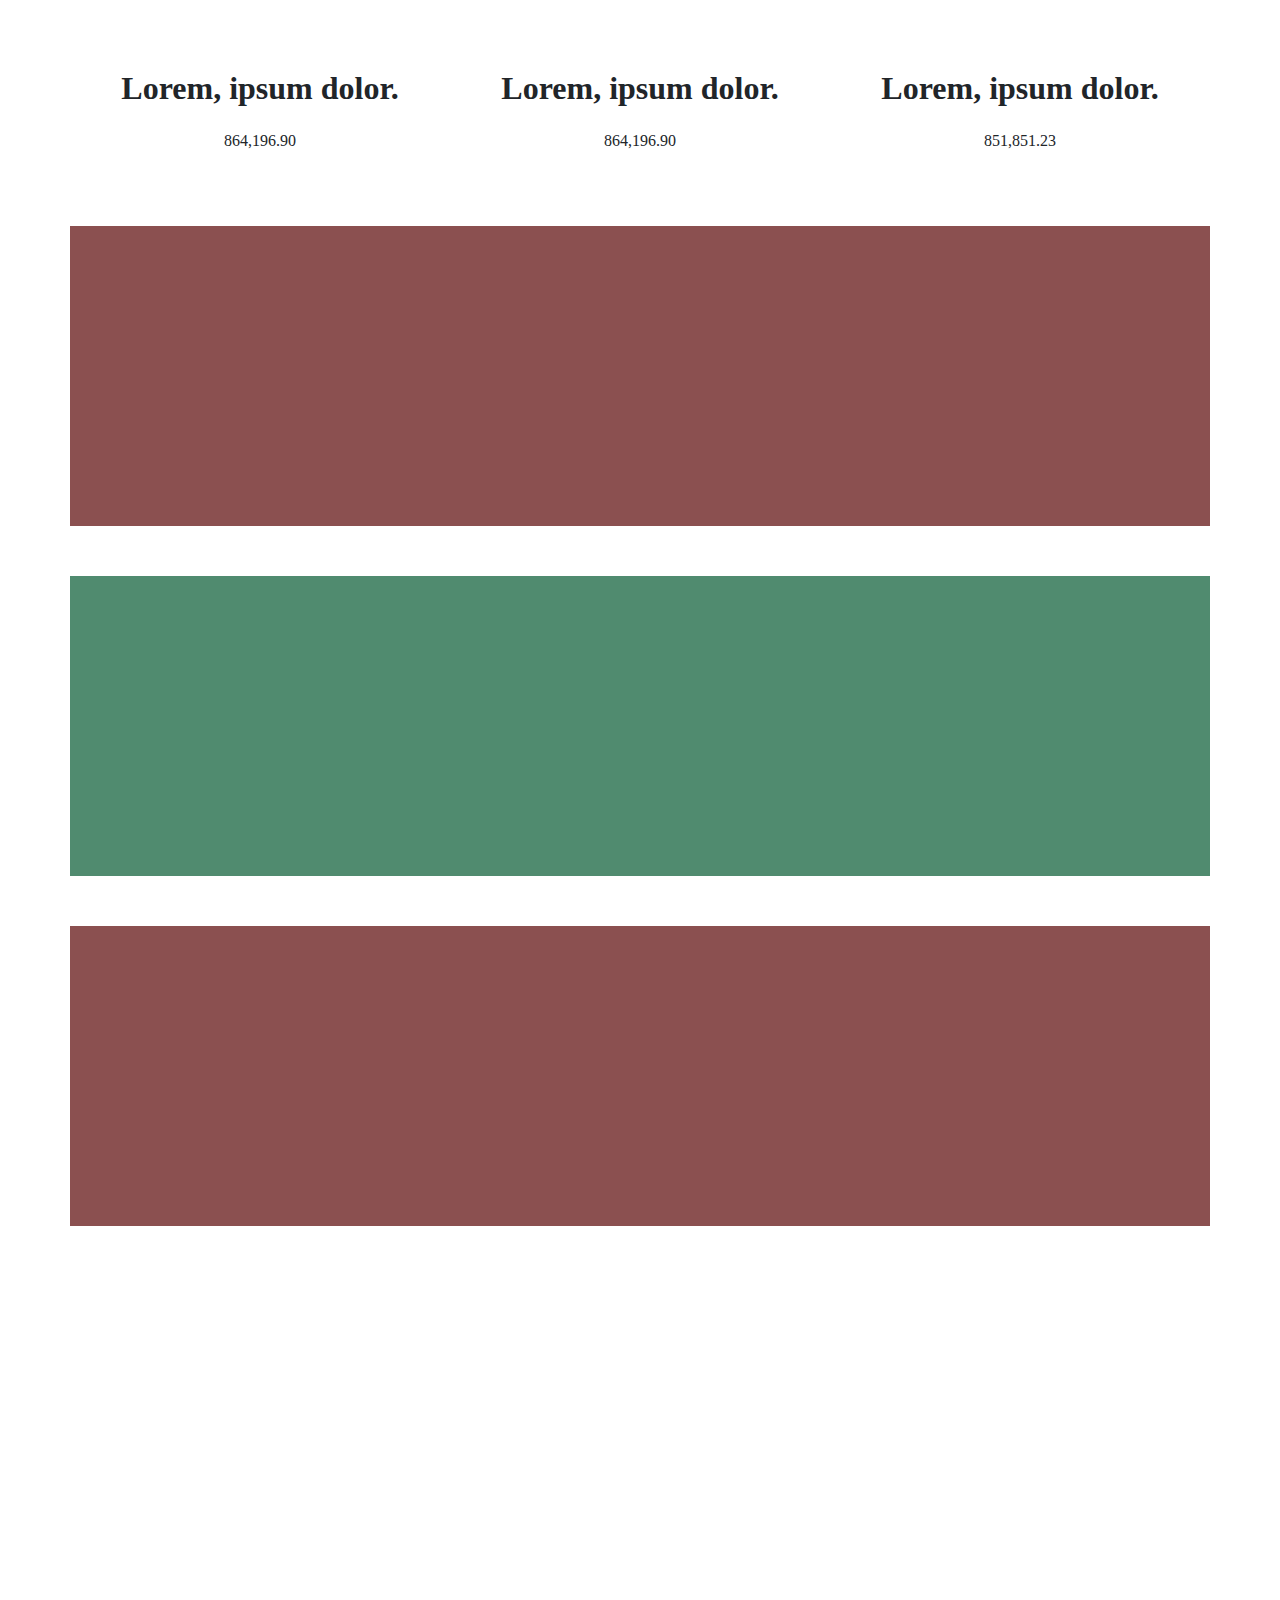
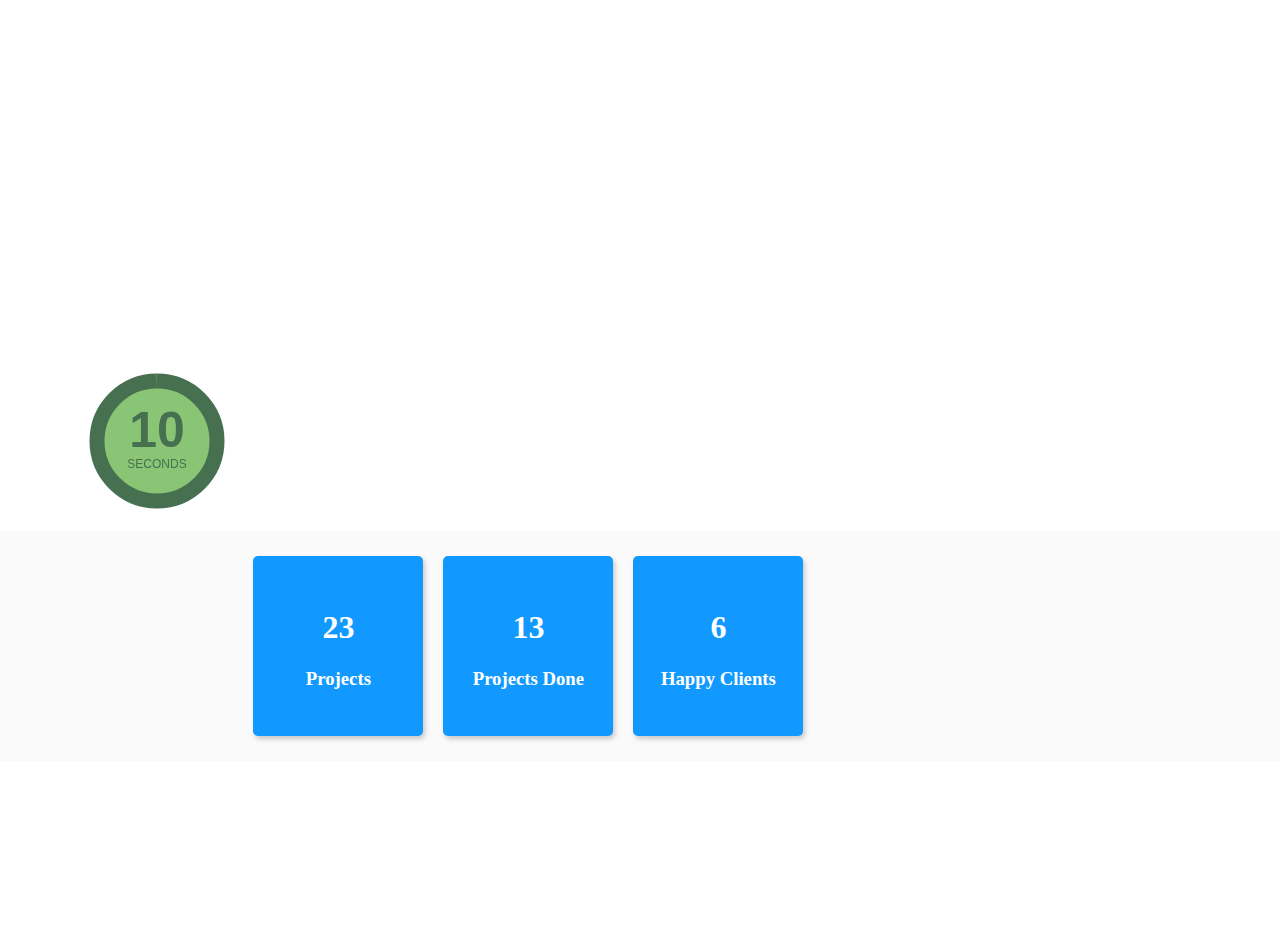
==== index.html @ e6b044e5 "first commit" ====
<!DOCTYPE html>
<html lang="en">
<head>
    <meta charset="UTF-8">
    <meta name="viewport" content="width=device-width, initial-scale=1.0">
    <title>JavaScript</title>

    <!-- css links -->
     <link rel="stylesheet" href="vendor/fadescroll/style.css">
     <link rel="stylesheet" href="vendor/wow/animate.css">
     <link rel="stylesheet" href="css/">
    <link rel="stylesheet" href="css/bootstrap.min.css">
    <link rel="stylesheet" href="css/style.css">
    <link rel="stylesheet" href="css/media.css">
</head>
<body>


  <section>
    <div class="container py-5">
      <div class="row">

        <div class="col-lg-4">
          <div class="s_item text-center">
            <h2>Lorem, ipsum dolor.</h2>
            <span class="counter">1,234,567.00</span>
          </div>
        </div>
        <div class="col-lg-4">
          <div class="s_item text-center">
            <h2>Lorem, ipsum dolor.</h2>
            <span class="counter">1,234,567.00</span>
          </div>
        </div>
        <div class="col-lg-4">
          <div class="s_item text-center">
            <h2>Lorem, ipsum dolor.</h2>
            <span class="counter">1,234,567.00</span>
          </div>
        </div>


      </div>
    </div>
  </section>

  <section class="animation wow slideInLeft" data-wow-duration="2s" data-wow-delay=".5s">
    <div class="container">
      <div class="row">
        <div class="box pb-5"></div>
      </div>
    </div>
  </section>
  <section class="animation2 wow slideInRight " data-wow-duration="2s" data-wow-delay=".5s">
    <div class="container">
      <div class="row">
        <div class="box2 pb-5"></div>
      </div>
    </div>
  </section>
  <section class="animation3 wow slideInLeft" data-wow-duration="2s" data-wow-delay=".5s">
    <div class="container">
      <div class="row">
        <div class="box pb-5"></div>
      </div>
    </div>
  </section>
  <section class="animation4 wow slideInRight" data-wow-duration="2s" data-wow-delay=".5s">
    <div class="container">
      <div class="row">
        <div class="box2 pb-5"></div>
      </div>
    </div>
  </section>
  <section class="animation wow slideInLeft" data-wow-duration="2s" data-wow-delay=".5s">
    <div class="container">
      <div class="row">
        <div class="box pb-5"></div>
      </div>
    </div>
  </section>

  <section class="cntdwn">
    <div class="container">
      <div class="row">
        
        <div class="col-lg-4">
          <div class="cntdwn_item_1">
            	<div id="countdown"></div>
          </div>
        </div>

      </div>
    </div>
  </section>

  <section class="countpro">
    <div class="container">
      <div class="flex">
        <div class="c_item1">
          <h2 id="counter1">250</h2>
          <h3>Projects</h3>
        </div>
        <div class="c_item2">
          <h2 id="counter2">435</h2>
          <h3>Projects Done</h3>
        </div>
        <div class="c_item3">
          <h2 id="counter3">220</h2>
          <h3>Happy Clients</h3>
        </div>
      </div>
    </div>
  </section>

  <section class="fadescroll">
    <div class="container">
      <div class="fade-effect" fade-time="3" fade-direction="top">
        <p>TOP</p>
      </div>
      
      <div class="fade-effect" fade-time="3" fade-direction="left">
        <p>LEFT</p>
      </div>
      
      <div class="fade-effect" fade-time="3" fade-direction="right">
        <p>RIGHT</p>
      </div>
      
      <div class="fade-effect" fade-time="3" fade-direction="bottom">
        <p>BOTTOM</p>
      </div>
    </div>
  </section>

  
    
  
    <!-- script links -->
     <script src="js/jquery-1.12.4.min.js"></script>
     <script src="js/waypoints.min.js"></script>
     <script src="vendor/counter-up/jquery.counterup.min.js"></script>
     <script src="vendor/count-up-me/count-up-me/countMe.min.js"></script>
     <script src="vendor/countdown360/jquery.countdown360.min.js"></script>
     <script src="vendor/fadescroll/fadescroll.js"></script>
     <script src="vendor/wow/wow.min.js"></script>
    <script src="js/bootstrap.bundle.min.js"></script>
    <script src="js/script.js"></script>
</body>
</html>
---- vendor/fadescroll/style.css ----
*{box-sizing:border-box;font-family:Roboto,sans-serif}body{margin:0;padding:0}.container{margin:0 auto;max-width:100%;padding:15px;width:700px}.d-flex{display:flex}.d-block{display:block}.justify-content-center{justify-content:center}.justify-content-end{justify-content:flex-end}.c-banner{align-items:center;background:#f1f1f1;display:flex;flex-direction:column;justify-content:center;min-height:100vh;padding:15px;position:relative;text-align:center}.c-banner>a{bottom:16px;cursor:pointer;left:50%;position:absolute;transform:translateX(-50%);transition:all .3s;width:22px}.c-banner>a:hover{opacity:.5}.c-banner>a img{max-width:100%}.c-banner__title{font-size:50px;margin:0;text-align:center}.c-content{align-items:center;display:flex;justify-content:center;min-height:100vh;overflow:hidden;padding-top:32px;position:relative}.c-content .container>div{margin-bottom:32px}.c-content>a{background:#b1b1b1;border-radius:16px;bottom:15px;color:#000;font-weight:700;left:50%;padding:8px 32px;position:absolute;text-decoration:none;transform:translateX(-50%);transition:all .3s}.c-content>a:hover{opacity:.5}.c-content p{font-size:72px;line-height:1;margin:0}.c-funcionamento{background:#f1f1f1;display:flex;justify-content:center;line-height:1.8;min-height:100vh}.c-funcionamento code{background:#d4d4d4;border-radius:4px;font-size:14px;padding:8px}.c-funcionamento code pre{margin:0}.c-funcionamento ol li,.c-funcionamento ul li{margin-bottom:0}.c-funcionamento ol li+li,.c-funcionamento ul li+li{margin-top:12px}
---- css/style.css ----
* {
    margin: 0;
    padding: 0;
    box-sizing: border-box;
    font-family: 'Inter';
}

.box{
	margin:10px 0;
	min-height:300px ;
	background-color:rgb(139, 80, 80) ;
	font-size: 30px;
	color: white;
}
.box2{
	margin:10px 0;
	min-height:300px ;
	background-color:rgb(80, 139, 111) ;
	font-size: 30px;
	color: white;
}

#countdown{
	width: 150px;
	height: 150px;
}
.flex div {
	width: 170px;
    height: 180px;
    padding: 30px 0;
    margin: 10px;
    text-align: center;
    border-radius: 5px;
    background: #19f;
    color: #fff;
    box-shadow: 2px 3px 5px rgba(0, 0, 0, 0.2);
}
.flex {
    width: 80%;
    display: flex;
    justify-content: center;
    align-items: center;
    flex-wrap: wrap;
}
.countpro {
    /* height: 100vh; */
    display: grid;
    place-items: center;
    background: #fafafa;
}
h2 {
    display: block;
    font-size: 2em;
    margin-block-start: 0.67em;
    margin-block-end: 0.67em;
    margin-inline-start: 0px;
    margin-inline-end: 0px;
    font-weight: bold;
    unicode-bidi: isolate;
}
h3 {
    display: block;
    font-size: 1.17em;
    margin-block-start: 1em;
    margin-block-end: 1em;
    margin-inline-start: 0px;
    margin-inline-end: 0px;
    font-weight: bold;
    unicode-bidi: isolate;
}

/* facescroll */
.fade-effect {
    visibility: hidden;
  }
  
  @keyframes fade {
    0% {
      opacity: 0;
      visibility: hidden;
      transform: scale(0);
    }
  
    100% {
      opacity: 1;
      visibility: visible;
      transform: scale(1);
    }
  }
  
  @keyframes fade-top-active {
    0% {
      transform: translateY(-100%);
      opacity: 0;
    }
  
    100% {
      transform: translateY(0%);
      opacity: 1;
    }
  }
  
  @keyframes fade-right-active {
    0% {
      transform: translateX(100%);
      opacity: 0;
    }
  
    100% {
      transform: translateX(0%);
      opacity: 1;
    }
  }
  
  @keyframes fade-bottom-active {
    0% {
      transform: translateY(100%);
      opacity: 0;
    }
  
    100% {
      transform: translateY(0%);
      opacity: 1;
    }
  }
  
  @keyframes fade-left-active {
    0% {
      transform: translateX(-100%);
      opacity: 0;
    }
  
    100% {
      transform: translateX(0%);
      opacity: 1;
    }
  }
---- css/media.css ----
/*Extra small devices (portrait phones, less than 576px)*/
 @media (max-width: 575.98px) { 
    /*.lime{
        display: none;
    }
    .red{
        display: none;
    }*/
    
     }
    
     /*Small devices (landscape phones, 576px and up)*/
    @media (min-width: 576px) and (max-width: 767.98px) {
    /*.red{
        display: none;
    }*/
    }
    
    /*Medium devices (tablets, 768px and up)*/
    @media (min-width: 768px) and (max-width: 991.98px) {
    
    }
    
    /*Large devices (desktops, 992px and up)*/
    @media (min-width: 992px) and (max-width: 1199.98px) { 
    }
    
    /*Extra large devices (large desktops, 1200px and up)*/
    @media (min-width: 1200px) and (max-width: 1399.98px) { 
     }
    
    /*Extra extra large devices (large desktops, 1400px and up)*/
    @media (min-width: 1400px) and (max-width: 1699.98px){ 
        
    }
    
    /*Extra extra large devices (large desktops, 1400px and up)*/
    @media (min-width: 1700px) and (max-width: 1899.98px){ 
        
    }
    
    
    /*Extra extra large devices (large desktops, 1400px and up)*
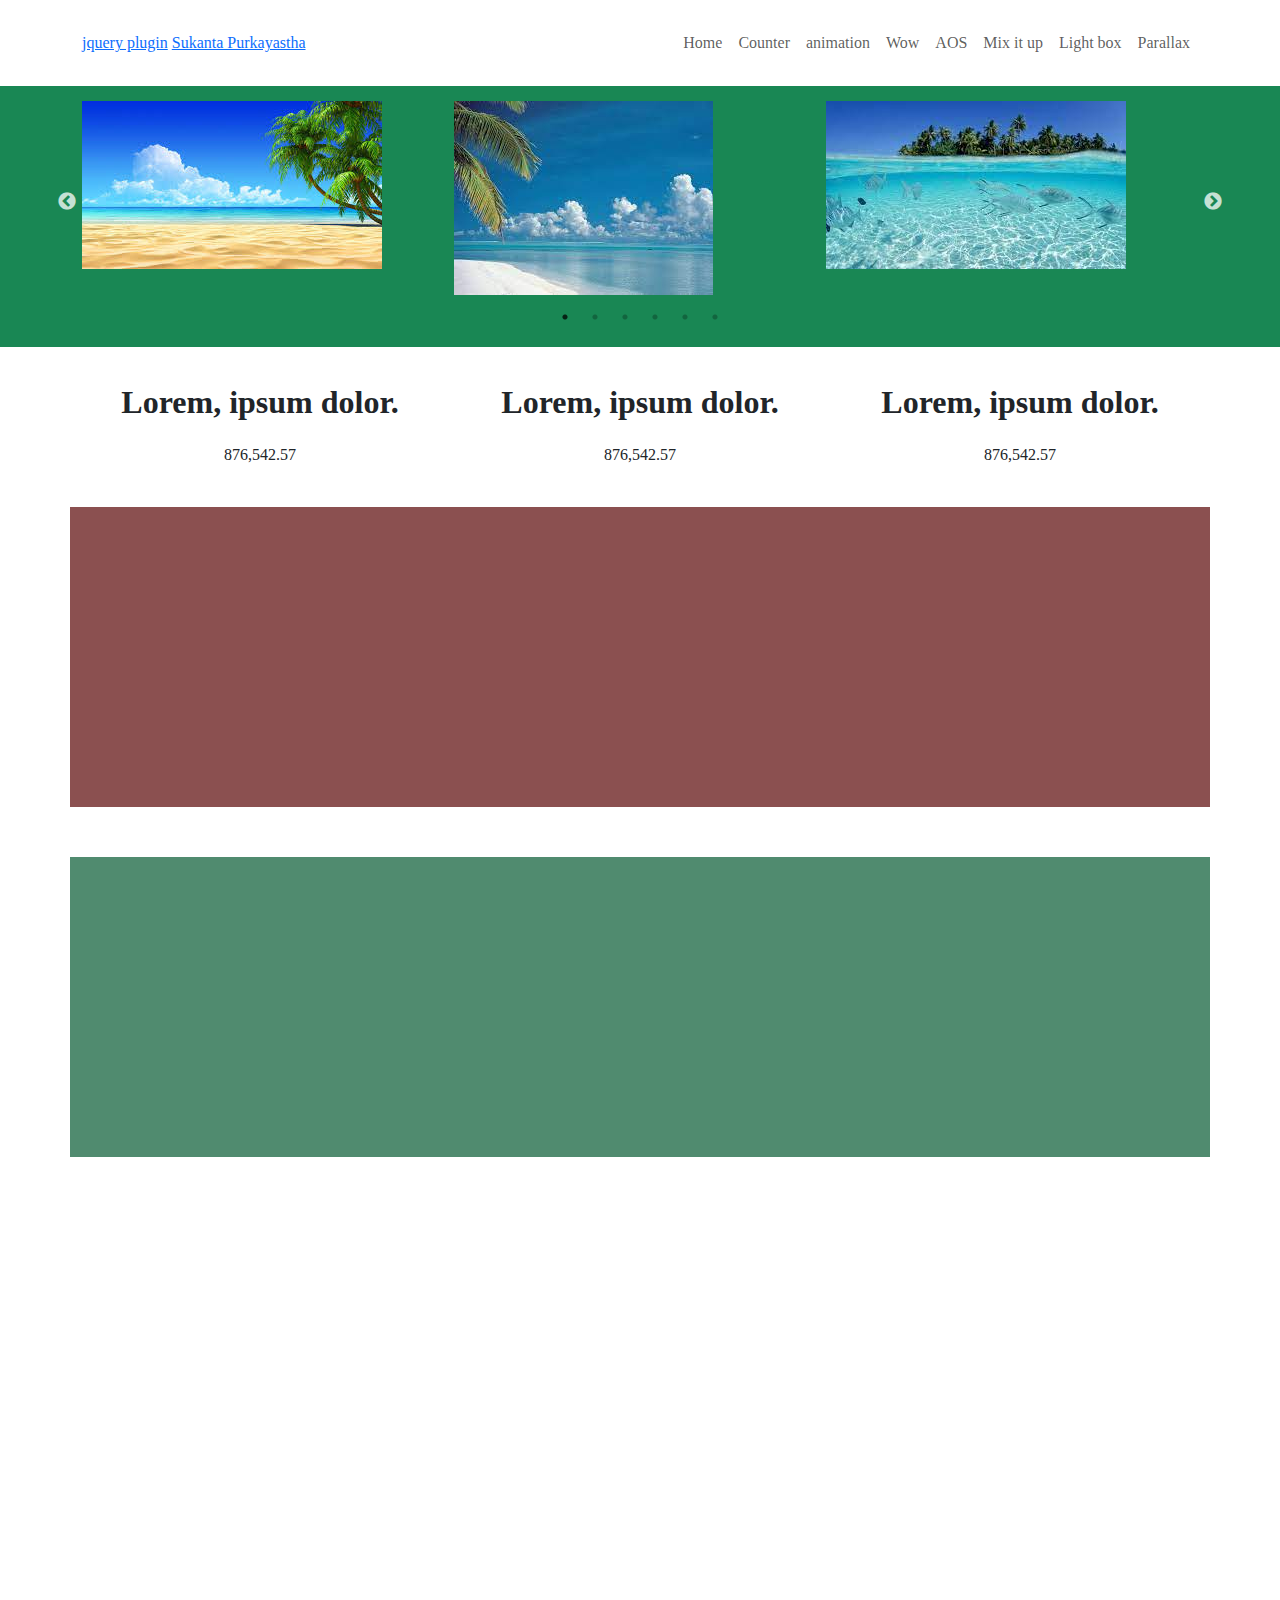
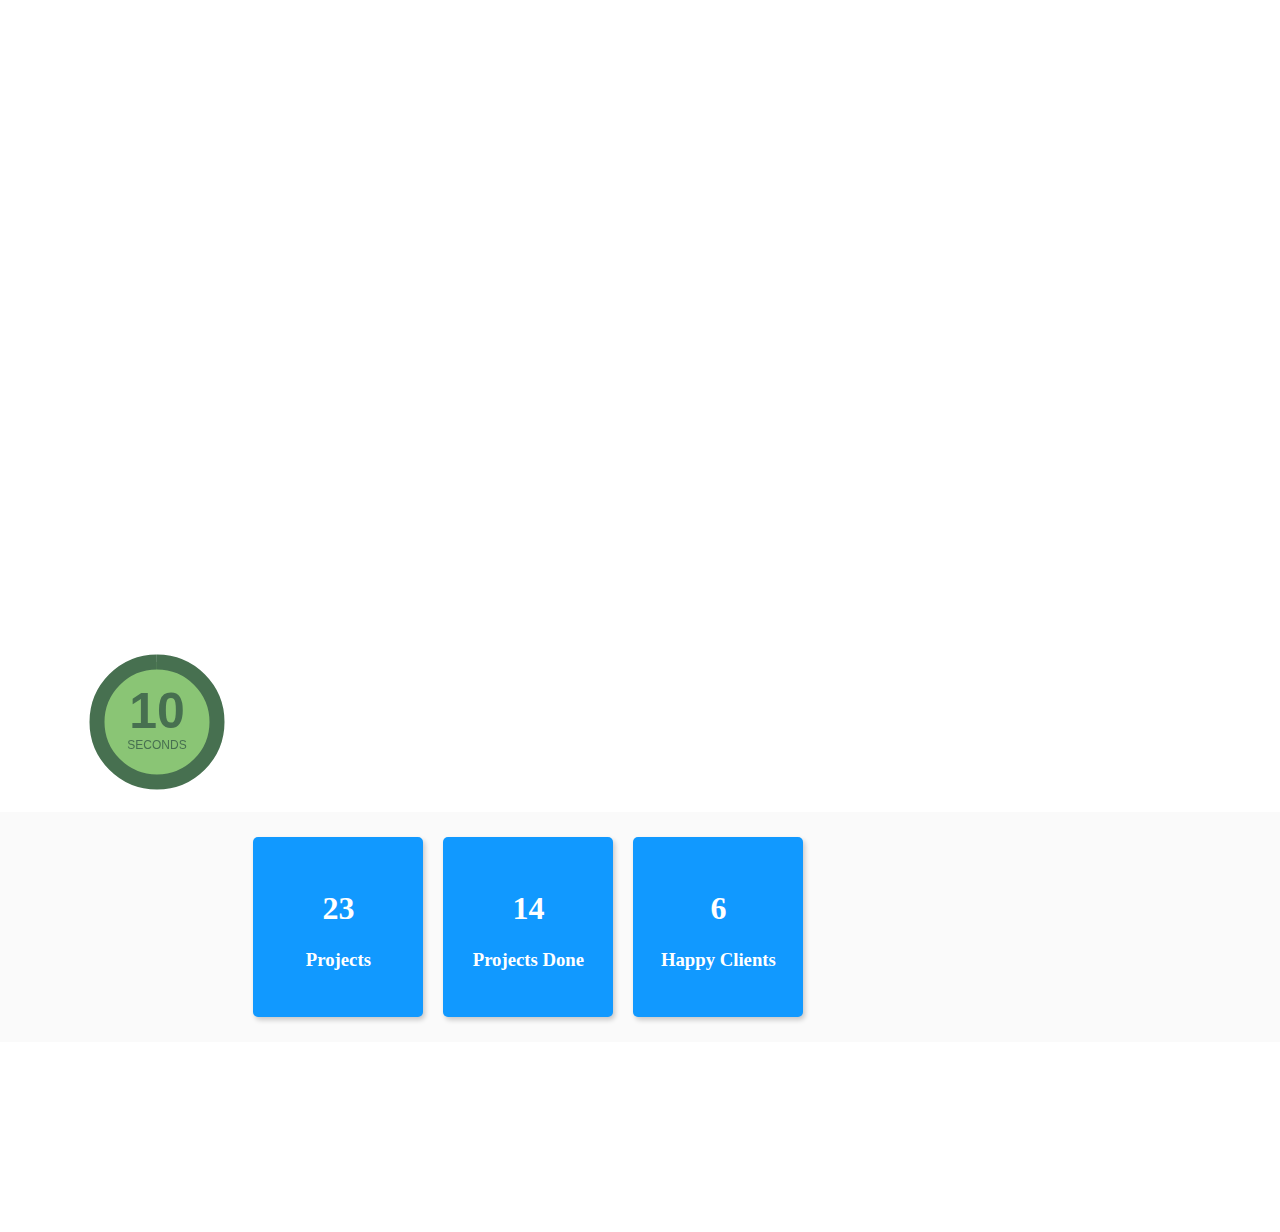
==== commit 9b1f4a4c: "second upload" ====
--- a/index.html
+++ b/index.html
@@ -8,6 +8,8 @@
     <!-- css links -->
      <link rel="stylesheet" href="vendor/fadescroll/style.css">
      <link rel="stylesheet" href="vendor/wow/animate.css">
+     <link rel="stylesheet" href="vendor/slick slider/slick/slick-theme.css">
+     <link rel="stylesheet" href="vendor/slick slider/slick/slick.css">
      <link rel="stylesheet" href="css/">
     <link rel="stylesheet" href="css/bootstrap.min.css">
     <link rel="stylesheet" href="css/style.css">
@@ -15,9 +17,75 @@
 </head>
 <body>
 
-
-  <section>
-    <div class="container py-5">
+  <!-- menu header -->
+  <nav class="navbar navbar-expand-xl nav_area sticky">
+    <div class="container">
+      <div class="logo">
+        <a href="" class="logo-light">jquery plugin</a>
+        <a href="" class="logo-dark">Sukanta Purkayastha</a>
+      </div>
+      <div class="collapse navbar-collapse " id="navbarNav">
+        <ul class="navbar-nav ms-auto navbar-center main_menu onepage_nav">
+          <li class="nav-item active">
+            <a class="nav-link" href="#index.html">Home</a>
+          </li>
+          <li class="nav-item">
+            <a class="nav-link" href="#counter">Counter</a>
+          </li>
+          <li class="nav-item">
+            <a class="nav-link" href="#animation">animation</a>
+          </li>
+          <li class="nav-item">
+            <a class="nav-link" href="#wow">Wow</a>
+          </li>
+          <li class="nav-item">
+            <a class="nav-link" href="aos animaition/aos.html">AOS</a>
+          </li>
+          <li class="nav-item">
+            <a class="nav-link" href="/mix it up/mixitpu.html">Mix it up</a>
+          </li>
+          <li class="nav-item">
+            <a class="nav-link" href="#light_box">Light box</a>
+          </li>
+          <li class="nav-item">
+            <a class="nav-link" href="#parallax">Parallax</a>
+          </li>
+        </ul>
+      </div>
+    </div>
+  </nav>
+
+  <!-- menu -->
+
+  <!-- slider start -->
+   <section class="slider_p  c_padding bg-success">
+    <div class="container">
+      <div class="row">
+
+        <div class="col-lg-12">
+          <div class="slider demo">
+            <div> <img src="images/images.jpeg" alt="#" class="img-fluid" > </div>
+            <div> <img src="images/images (1).jpeg" alt="#" class="img-fluid" > </div>
+            <div> <img src="images/images (2).jpeg" alt="#" class="img-fluid" > </div>
+            <div> <img src="images/images.jpeg" alt="#" class="img-fluid" > </div>
+            <div> <img src="images/images (1).jpeg" alt="#" class="img-fluid" > </div>
+            <div> <img src="images/images (2).jpeg" alt="#" class="img-fluid" > </div>
+          </div>
+        </div>
+        
+
+      </div>
+    </div>
+   </section>
+  <!-- slider end -->
+
+
+
+
+
+  <!--  -->
+  <section class="">
+    <div class="container ">
       <div class="row">
 
         <div class="col-lg-4">
@@ -144,6 +212,7 @@
      <script src="vendor/countdown360/jquery.countdown360.min.js"></script>
      <script src="vendor/fadescroll/fadescroll.js"></script>
      <script src="vendor/wow/wow.min.js"></script>
+     <script src="vendor/slick slider/slick/slick.min.js"></script>
     <script src="js/bootstrap.bundle.min.js"></script>
     <script src="js/script.js"></script>
 </body>
